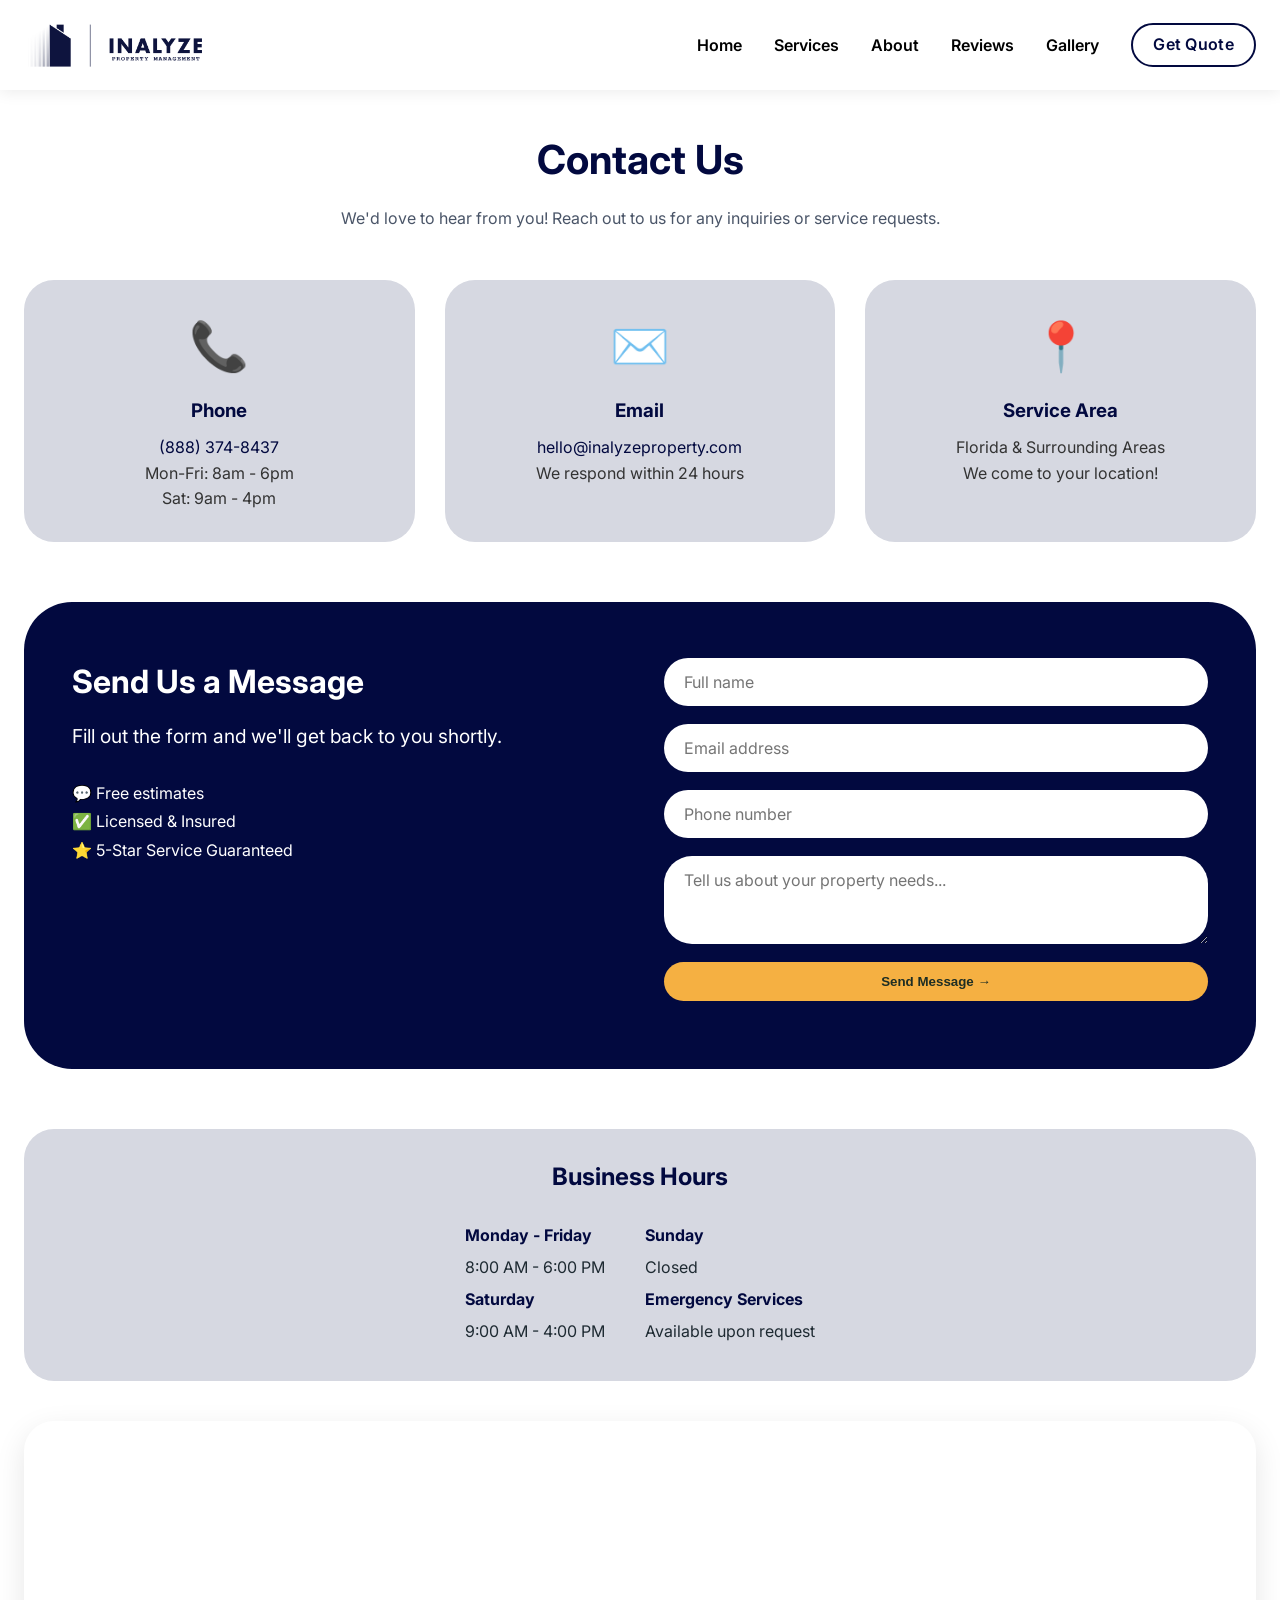
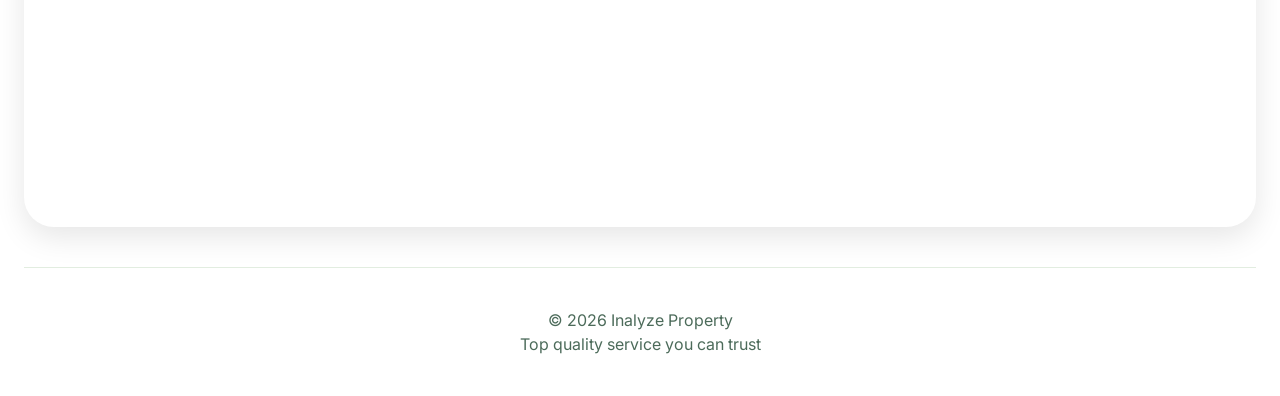
==== contact.html @ 7e7ae9b6 "First commit lets go" ====
<!DOCTYPE html>
<html lang="en">
<head>
  <meta charset="UTF-8">
  <meta name="viewport" content="width=device-width, initial-scale=1.0, viewport-fit=cover">
  <title>Contact Us | Inalyze Property Management</title>
  <link rel="stylesheet" href="style.css">
  <link href="https://fonts.googleapis.com/css2?family=Inter:opsz,wght@14..32,300;14..32,400;14..32,600;14..32,700;14..32,800&display=swap" rel="stylesheet">
</head>
<body>
  <div class="navbar-spacer"></div>

  <!-- Navigation -->
  <nav class="navbar">
    <div class="logo">
      <a href="index.html">
        <img src="./images/Logo FULL.PNG" alt="Inalyze Property Logo">
      </a>
    </div>
    <ul class="nav-links">
      <li><a href="index.html" class="nav-option">Home</a></li>
      <li><a href="#services" class="nav-option">Services</a></li>
      <li><a href="#about" class="nav-option">About</a></li>
      <li><a href="#reviews" class="nav-option">Reviews</a></li>
      <li><a href="gallery.html" class="nav-option">Gallery</a></li>
      <li><a href="contact.html" class="contact-btn">Get Quote</a></li>
    </ul>
  </nav>

  <div class="container">
    <!-- Contact Page Header -->
    <div class="contact-page-header">
      <h1>Contact Us</h1>
      <p>We'd love to hear from you! Reach out to us for any inquiries or service requests.</p>
    </div>

    <!-- Contact Info Grid -->
    <div class="contact-info-grid">
      <div class="contact-info-card">
        <div class="contact-icon">📞</div>
        <h3>Phone</h3>
        <p><a href="tel:+18883748437">(888) 374-8437</a></p>
        <p>Mon-Fri: 8am - 6pm</p>
        <p>Sat: 9am - 4pm</p>
      </div>
      
      <div class="contact-info-card">
        <div class="contact-icon">✉️</div>
        <h3>Email</h3>
        <p><a href="mailto:hello@inalyzeproperty.com">hello@inalyzeproperty.com</a></p>
        <p>We respond within 24 hours</p>
      </div>
      
      <div class="contact-info-card">
        <div class="contact-icon">📍</div>
        <h3>Service Area</h3>
        <p>Florida & Surrounding Areas</p>
        <p>We come to your location!</p>
      </div>
    </div>

    <!-- Contact Form Section (reuses existing contact-section styles) -->
    <div class="contact-section">
      <div class="contact-flex">
        <div class="contact-info">
          <h3>Send Us a Message</h3>
          <p class="contact-tagline">Fill out the form and we'll get back to you shortly.</p>
          <p class="contact-details">💬 Free estimates<br>✅ Licensed & Insured<br>⭐ 5-Star Service Guaranteed</p>
        </div>
        <form class="contact-form" id="contactForm">
          <input type="text" placeholder="Full name" required id="formName">
          <input type="email" placeholder="Email address" required id="formEmail">
          <input type="tel" placeholder="Phone number">
          <textarea rows="3" placeholder="Tell us about your property needs..."></textarea>
          <button type="submit" id="submitContactBtn">Send Message →</button>
          <p id="formFeedback"></p>
        </form>
      </div>
    </div>

    <!-- Business Hours -->
    <div class="business-hours">
      <h3>Business Hours</h3>
      <div class="hours-grid">
        <div class="hours-column">
          <p><strong>Monday - Friday</strong></p>
          <p>8:00 AM - 6:00 PM</p>
          <p><strong>Saturday</strong></p>
          <p>9:00 AM - 4:00 PM</p>
        </div>
        <div class="hours-column">
          <p><strong>Sunday</strong></p>
          <p>Closed</p>
          <p><strong>Emergency Services</strong></p>
          <p>Available upon request</p>
        </div>
      </div>
    </div>

    <!-- Map -->
    <div class="map-container">
      <iframe 
        src="https://www.google.com/maps/embed?pb=!1m18!1m12!1m3!1d3502.786181520528!2d-81.51599868441799!3d27.82916228230312!2m3!1f0!2f0!3f0!3m2!1i1024!2i768!4f13.1!3m3!1m2!1s0x88dcf2e0b6b2c0c3%3A0x8a5e9e8c5b5f5b5f!2sFlorida!5e0!3m2!1sen!2sus!4v1700000000000!5m2!1sen!2sus" 
        allowfullscreen="" 
        loading="lazy" 
        referrerpolicy="no-referrer-when-downgrade">
      </iframe>
    </div>

    <!-- Footer -->
    <footer>
      <p>© 2026 Inalyze Property</p>
      <p>Top quality service you can trust</p>
    </footer>
  </div>

  <script src="script.js"></script>
</body>
</html>
---- style.css ----
* {
  margin: 0;
  padding: 0;
  box-sizing: border-box;
}

body {
  font-family: 'Inter', sans-serif;
  background-color: #ffffff;
  color: #1e2a32;
  line-height: 1.5;
  scroll-behavior: smooth;
}

html {
  scroll-behavior: smooth;
  scroll-padding-top: 100px;
}

/* ========== NAVBAR SPACER ========== */
.navbar-spacer {
  height: 90px;
  display: block;
}

/* ========== NAVBAR ========== */
.navbar {
  display: flex;
  justify-content: space-between;
  align-items: center;
  flex-wrap: wrap;
  padding: 20px 0;
  gap: 16px;
  position: fixed;
  top: 0;
  left: 0;
  right: 0;
  background: #ffffff;
  z-index: 1000;
  box-shadow: 0 2px 15px rgba(0, 0, 0, 0.08);
  transition: all 0.3s ease;
  max-width: 100%;
  padding-left: 24px;
  padding-right: 24px;
}

/* Shrink navbar on scroll */
.navbar.scrolled {
  padding: 12px 24px;
  box-shadow: 0 4px 20px rgba(0, 0, 0, 0.12);
}

.container {
  max-width: 1280px;
  margin: 0 auto;
  padding: 0 24px;
  position: relative;
  z-index: 100;
}

.logo img {
  height: 50px;
  width: auto;
  display: block;
  transition: height 0.3s ease;
}

.navbar.scrolled .logo img {
  height: 40px;
}

.logo h1 {
  display: none;
}

/* Reset list styles */
ul, li {
  margin: 0;
  padding: 0;
  list-style: none;
}

.nav-links {
  display: flex;
  flex-direction: row;
  gap: 32px;
  align-items: center;
}

.nav-links li {
  display: inline-block;
}

.nav-links a {
  text-decoration: none;
  font-weight: 600;
  transition: 0.2s;
  display: inline-block;
  white-space: nowrap;
  position: relative;
}

.nav-option {
  color: #000000;
}

/* Active navigation link styling */
.nav-links a.active {
  color: #02093f;
  font-weight: 700;
}

.nav-links a.active::after {
  content: '';
  position: absolute;
  bottom: -5px;
  left: 0;
  width: 100%;
  height: 3px;
  background: #02093f;
  border-radius: 3px;
}

/* Special styling for active contact button */
.contact-btn.active {
  background: #02093f;
  color: #ffffff !important;
  box-shadow: 0 4px 12px rgba(2, 9, 63, 0.2);
}

.contact-btn {
  color: #02093f;       
  background: transparent;
  padding: 10px 20px;
  border-radius: 50px;
  border: 2px solid #02093f;
  cursor: pointer;
  transition: all 0.3s ease;
  display: inline-block;
  text-decoration: none;
  font-weight: 600;
  margin: 0;
  line-height: 1.2;
  letter-spacing: 0.3px;
}

.contact-btn:hover {
  background: #02093f;
  color: #ffffff;
  transform: none;
  box-shadow: 0 4px 12px rgba(2, 9, 63, 0.15);
}

/* ========== HERO ========== */
.hero {
  background: linear-gradient(110deg, #d6d8e1 50%, #02093f 100%);
  border-radius: 48px;
  margin: 20px 0 40px 0;
  padding: 60px 40px;
}

.hero-badge {
  background: #02093f;
  display: inline-block;
  padding: 6px 16px;
  border-radius: 40px;
  font-size: 0.85rem;
  font-weight: 600;
  color: #d6d8e1;
  margin-bottom: 20px;
}

.hero h2 {
  font-size: 3.2rem;
  font-weight: 800;
  line-height: 1.2;
  color: #02093f;
  max-width: 700px;
}

.hero p {
  font-size: 1.2rem;
  color: #02093f;
  margin: 24px 0;
  max-width: 550px;
}

.hero-buttons {
  display: flex;
  gap: 16px;
  flex-wrap: wrap;
}

.btn-primary {
  background: #ffffff;
  color: #02093f;
  padding: 12px 32px;
  border-radius: 40px;
  font-weight: 700;
  border: none;
  cursor: pointer;
  transition: 0.2s;
  font-size: 1rem;
  border: 2px solid #02093f;
}

.btn-primary:hover {
  background: #02093f;
  color: #ffffff;
  transform: scale(1.02);
}

.btn-outline {
  background: transparent;
  border: 2px solid #02093f;
  color: #02093f;
  padding: 10px 30px;
  border-radius: 40px;
  font-weight: 700;
  cursor: pointer;
  transition: 0.2s;
}

.btn-outline:hover {
  background: #ffffff;
}

/* ========== BADGES ========== */
.badges-row {
  display: flex;
  flex-wrap: wrap;
  justify-content: space-between;
  gap: 24px;
  background: white;
  border-radius: 60px;
  padding: 24px 32px;
  margin: 40px 0;
  box-shadow: 0 8px 20px rgba(0, 0, 0, 0.03);
  border: 1px solid #e2ede0;
}

.badge-item {
  display: flex;
  align-items: center;
  gap: 12px;
  font-weight: 600;
  transition: 0.2s;
}

.badge-icon {
  font-size: 1.8rem;
}

/* ========== SECTION HEADERS ========== */
.section-header {
  text-align: center;
  margin: 60px 0 20px;
}

.section-title {
  font-size: 2.2rem;
  font-weight: 800;
  margin-bottom: 16px;
  color: #02093f;
}

.section-sub {
  font-size: 1.1rem;
  color: #02093f;
  max-width: 700px;
  margin: 0 auto;
}

/* ========== SERVICES GRID ========== */
.services-grid {
  display: grid;
  grid-template-columns: repeat(auto-fit, minmax(300px, 1fr));
  gap: 32px;
  margin: 48px 0;
}

.service-card {
  background: #fefefe;
  border-radius: 28px;
  padding: 32px 24px;
  transition: all 0.2s ease;
  border: 1px solid #e0ede2;
  box-shadow: 0 5px 12px rgba(0, 0, 0, 0.02);
}

.service-card:hover {
  transform: translateY(-6px);
  border-color: #bcddbe;
  box-shadow: 0 20px 30px -12px rgba(0, 0, 0, 0.08);
}

.service-icon {
  font-size: 2.6rem;
  margin-bottom: 20px;
}

.service-card h3 {
  font-size: 1.6rem;
  margin-bottom: 12px;
}

.service-card p {
  color: #3a5446;
}

/* ========== ABOUT + BEFORE AFTER ========== */
.about-wrap {
  display: flex;
  flex-wrap: wrap;
  gap: 48px;
  margin: 70px 0;
  align-items: center;
}

.about-text {
  flex: 1;
}

.about-para {
  color: #02093f;
}

.about-text h3 {
  font-size: 1.9rem;
  font-weight: 700;
  margin-bottom: 20px;
}

.about-highlight {
  font-size: 1.1rem;
  font-weight: 600;
  margin-bottom: 16px;
  color: #02093f;
}

.ba-grid {
  flex: 1;
  display: flex;
  gap: 20px;
  background: #f3f7ef;
  border-radius: 32px;
  padding: 28px;
}

.ba-card {
  background: white;
  border-radius: 24px;
  padding: 16px;
  text-align: center;
  flex: 1;
}

.ba-card img {
  width: 100%;
  height: 200px;
  object-fit: cover;
  border-radius: 16px;
  margin-bottom: 12px;
}

/* ========== DETAIL SECTION ========== */
.detail-section {
  background: #d6d8e1;
  box-shadow: 0 10px 30px rgba(0, 0, 0, 0.1);
  border-radius: 50px;
  padding: 48px 32px;
  margin: 50px 0;
}

.detail-flex {
  display: flex;
  flex-wrap: wrap;
  gap: 32px;
  margin-top: 24px;
}

.detail-block {
  flex: 1;
  line-height: 1.5;
}

/* ========== TESTIMONIALS ========== */
.testimonials-header {
  margin: 60px 0 20px;
  text-align: center;
}

.testimonial-slider {
  display: flex;
  flex-wrap: wrap;
  gap: 32px;
  margin: 40px 0;
}

.testimonial {
  background: #d6d8e1;
  box-shadow: 0 2px 10px rgba(0, 0, 0, 0.08);
  border-radius: 50px;
  padding: 28px;
  flex: 1;
  min-width: 260px;
}

.testimonial p {
  font-style: italic;
  font-size: 1rem;
}

.stars {
  color: #f5b042;
  margin: 12px 0;
}

/* ========== DOUBLE CARD ========== */
.double-card {
  display: flex;
  flex-wrap: wrap;
  gap: 40px;
  margin: 70px 0;
}

.card-sp {
  flex: 1;
  background: #d6d8e1;
  border-radius: 32px;
  padding: 32px;
}

.card-sp h3 {
  margin-bottom: 16px;
  font-size: 1.6rem;
  color: #02093f;
}

.card-sp ul {
  margin-top: 16px;
  list-style: none;
}

.card-sp li {
  margin-top: 8px;
}

.mt-16 {
  margin-top: 16px;
}

/* ========== CONTACT SECTION (HOMEPAGE) ========== */
.contact-section {
  background: #02093f;
  color: white;
  border-radius: 48px;
  padding: 56px 48px;
  margin: 60px 0;
}

.contact-flex {
  display: flex;
  flex-wrap: wrap;
  gap: 48px;
  justify-content: space-between;
}

.contact-info {
  flex: 1;
}

.contact-info h3 {
  font-size: 2rem;
  margin-bottom: 16px;
}

.contact-tagline {
  font-size: 1.2rem;
  margin-top: 8px;
}

.contact-details {
  margin-top: 28px;
  line-height: 1.8;
}

.contact-form {
  flex: 1;
  display: flex;
  flex-direction: column;
  gap: 18px;
}

.contact-form input,
.contact-form textarea {
  padding: 14px 20px;
  border-radius: 60px;
  border: none;
  font-family: inherit;
  font-size: 1rem;
  background: white;
}

.contact-form textarea {
  border-radius: 28px;
  resize: vertical;
}

.contact-form button {
  background: #f5b042;
  color: #1e2e24;
  border: none;
  font-weight: bold;
  padding: 12px;
  border-radius: 60px;
  cursor: pointer;
  transition: 0.2s;
}

.contact-form button:hover {
  background: #e09e2c;
}

#formFeedback {
  font-size: 0.85rem;
  color: #d4e6cf;
  margin-top: -6px;
}

/* ========== CONTACT PAGE STYLES ========== */
.contact-page-header {
  text-align: center;
  margin: 40px 0 30px;
}

.contact-page-header h1 {
  font-size: 2.5rem;
  color: #02093f;
  margin-bottom: 16px;
}

.contact-page-header p {
  color: #4a5568;
  max-width: 600px;
  margin: 0 auto;
}

.contact-info-grid {
  display: grid;
  grid-template-columns: repeat(auto-fit, minmax(250px, 1fr));
  gap: 30px;
  margin: 50px 0;
}

.contact-info-card {
  text-align: center;
  padding: 30px 20px;
  background: #d6d8e1;
  border-radius: 30px;
  transition: transform 0.3s ease;
}

.contact-info-card:hover {
  transform: translateY(-5px);
}

.contact-icon {
  font-size: 3rem;
  margin-bottom: 15px;
}

.contact-info-card h3 {
  color: #02093f;
  margin-bottom: 10px;
}

.contact-info-card p {
  color: #333;
  line-height: 1.6;
}

.contact-info-card a {
  color: #02093f;
  text-decoration: none;
}

.contact-info-card a:hover {
  text-decoration: underline;
}

.map-container {
  margin: 40px 0;
  border-radius: 30px;
  overflow: hidden;
  box-shadow: 0 10px 30px rgba(0, 0, 0, 0.1);
}

.map-container iframe {
  width: 100%;
  height: 400px;
  border: 0;
}

.business-hours {
  background: #d6d8e1;
  border-radius: 30px;
  padding: 30px;
  margin: 40px 0;
  text-align: center;
}

.business-hours h3 {
  color: #02093f;
  margin-bottom: 20px;
  font-size: 1.5rem;
}

.hours-grid {
  display: flex;
  justify-content: center;
  gap: 40px;
  flex-wrap: wrap;
}

.hours-column {
  text-align: left;
}

.hours-column p {
  margin: 8px 0;
}

.hours-column strong {
  color: #02093f;
}

/* ========== FOOTER ========== */
footer {
  text-align: center;
  padding: 40px 20px;
  border-top: 1px solid #e2ede0;
  color: #4c6b5a;
  margin-top: 40px;
}

/* ========== RESPONSIVE MEDIA QUERIES ========== */

/* Large Tablets and Small Laptops (1024px and below) */
@media (max-width: 1024px) {
  .container {
    padding: 0 20px;
  }
  
  .hero h2 {
    font-size: 2.8rem;
  }
  
  .section-title {
    font-size: 2rem;
  }
  
  .services-grid {
    gap: 24px;
  }
}

/* Tablets (768px to 1023px) */
@media (max-width: 768px) {
  .navbar {
    flex-direction: column;
    align-items: center;
    text-align: center;
    padding: 15px 20px;
  }
  
  .navbar.scrolled {
    padding: 10px 20px;
  }
  
  .navbar-spacer {
    height: 120px;
  }
  
  .nav-links {
    flex-wrap: wrap;
    justify-content: center;
    gap: 20px;
  }
  
  .nav-links a {
    white-space: normal;
  }
  
  .hero {
    padding: 40px 30px;
    text-align: center;
  }
  
  .hero h2 {
    font-size: 2.2rem;
    max-width: 100%;
  }
  
  .hero p {
    max-width: 100%;
    margin: 20px auto;
  }
  
  .hero-buttons {
    justify-content: center;
  }
  
  .badges-row {
    flex-direction: column;
    align-items: center;
    text-align: center;
    gap: 16px;
    padding: 20px;
  }
  
  .section-title {
    font-size: 1.8rem;
    text-align: center;
  }
  
  .section-sub {
    font-size: 1rem;
    padding: 0 16px;
  }
  
  .services-grid {
    grid-template-columns: repeat(auto-fit, minmax(280px, 1fr));
    gap: 20px;
  }
  
  .service-card {
    padding: 24px 20px;
  }
  
  .service-card h3 {
    font-size: 1.4rem;
  }
  
  .about-wrap {
    flex-direction: column;
    gap: 32px;
    margin: 50px 0;
  }
  
  .about-text {
    text-align: center;
  }
  
  .about-text h3 {
    font-size: 1.6rem;
  }
  
  .ba-grid {
    flex-direction: column;
    padding: 20px;
  }
  
  .detail-section {
    padding: 32px 24px;
    border-radius: 40px;
  }
  
  .detail-flex {
    flex-direction: column;
    gap: 24px;
  }
  
  .testimonial-slider {
    gap: 24px;
  }
  
  .testimonial {
    padding: 24px;
    border-radius: 40px;
  }
  
  .double-card {
    flex-direction: column;
    gap: 24px;
    margin: 50px 0;
  }
  
  .card-sp {
    padding: 24px;
  }
  
  .card-sp h3 {
    font-size: 1.4rem;
  }
  
  .contact-section {
    padding: 40px 30px;
    border-radius: 40px;
  }
  
  .contact-flex {
    flex-direction: column;
    gap: 32px;
  }
  
  .contact-info {
    text-align: center;
  }
  
  .contact-info h3 {
    font-size: 1.8rem;
  }
  
  /* Contact page specific */
  .contact-page-header h1 {
    font-size: 2rem;
  }
  
  .hours-grid {
    flex-direction: column;
    align-items: center;
  }
  
  .map-container iframe {
    height: 300px;
  }
  
  footer {
    padding: 30px 16px;
    font-size: 0.9rem;
  }
}

/* Mobile Landscape (600px to 767px) */
@media (max-width: 600px) {
  .container {
    padding: 0 16px;
  }
  
  .navbar {
    padding: 12px 16px;
  }
  
  .navbar-spacer {
    height: 140px;
  }
  
  .nav-links {
    gap: 15px;
  }
  
  .nav-links a {
    font-size: 0.9rem;
  }
  
  .contact-btn {
    padding: 6px 14px;
    font-size: 0.85rem;
  }
  
  .hero {
    padding: 30px 20px;
    border-radius: 32px;
  }
  
  .hero h2 {
    font-size: 1.8rem;
  }
  
  .hero p {
    font-size: 1rem;
  }
  
  .hero-badge {
    font-size: 0.75rem;
  }
  
  .btn-primary,
  .btn-outline {
    padding: 10px 20px;
    font-size: 0.9rem;
  }
  
  .badge-item {
    font-size: 0.9rem;
  }
  
  .badge-icon {
    font-size: 1.4rem;
  }
  
  .section-title {
    font-size: 1.5rem;
  }
  
  .services-grid {
    grid-template-columns: 1fr;
    gap: 16px;
  }
  
  .service-card {
    padding: 20px 16px;
  }
  
  .service-icon {
    font-size: 2rem;
  }
  
  .service-card h3 {
    font-size: 1.3rem;
  }
  
  .about-text h3 {
    font-size: 1.4rem;
  }
  
  .ba-grid {
    gap: 16px;
  }
  
  .ba-card {
    padding: 12px;
  }
  
  .ba-card img {
    height: 150px;
  }
  
  .detail-section {
    padding: 24px 20px;
    border-radius: 32px;
  }
  
  .testimonial {
    padding: 20px;
    border-radius: 32px;
  }
  
  .testimonial p {
    font-size: 0.9rem;
  }
  
  .contact-section {
    padding: 30px 20px;
    border-radius: 32px;
  }
  
  .contact-info h3 {
    font-size: 1.5rem;
  }
  
  .contact-tagline {
    font-size: 1rem;
  }
  
  .contact-details {
    font-size: 0.9rem;
  }
  
  .contact-form input,
  .contact-form textarea {
    padding: 12px 16px;
    font-size: 0.9rem;
  }
}

/* Small Mobile Devices (below 480px) */
@media (max-width: 480px) {
  .logo img {
    height: 40px;
  }
  
  .navbar.scrolled .logo img {
    height: 35px;
  }
  
  .navbar-spacer {
    height: 150px;
  }
  
  .nav-links {
    gap: 12px;
  }
  
  .nav-links a {
    font-size: 0.8rem;
  }
  
  .contact-btn {
    padding: 5px 12px;
    font-size: 0.8rem;
    border-width: 1.5px;
  }
  
  .hero {
    padding: 25px 16px;
    margin: 15px 0 30px;
    border-radius: 28px;
  }
  
  .hero h2 {
    font-size: 1.5rem;
  }
  
  .hero p {
    font-size: 0.9rem;
    margin: 16px 0;
  }
  
  .hero-buttons {
    gap: 12px;
  }
  
  .btn-primary,
  .btn-outline {
    padding: 8px 16px;
    font-size: 0.85rem;
  }
  
  .badges-row {
    padding: 16px;
    border-radius: 40px;
  }
  
  .badge-item {
    gap: 8px;
    font-size: 0.85rem;
  }
  
  .section-title {
    font-size: 1.3rem;
    margin-bottom: 12px;
  }
  
  .section-sub {
    font-size: 0.9rem;
  }
  
  .service-card h3 {
    font-size: 1.2rem;
  }
  
  .service-card p {
    font-size: 0.9rem;
  }
  
  .about-wrap {
    margin: 40px 0;
  }
  
  .about-text h3 {
    font-size: 1.3rem;
  }
  
  .about-highlight {
    font-size: 0.95rem;
  }
  
  .about-para {
    font-size: 0.9rem;
  }
  
  .detail-section {
    padding: 20px 16px;
    margin: 40px 0;
  }
  
  .detail-block {
    font-size: 0.9rem;
  }
  
  .testimonials-header {
    margin: 40px 0 15px;
  }
  
  .testimonial {
    padding: 16px;
  }
  
  .stars {
    font-size: 0.85rem;
  }
  
  .card-sp {
    padding: 20px;
  }
  
  .card-sp h3 {
    font-size: 1.2rem;
  }
  
  .card-sp p,
  .card-sp li {
    font-size: 0.9rem;
  }
  
  .contact-section {
    padding: 25px 16px;
    margin: 40px 0;
  }
  
  .contact-info h3 {
    font-size: 1.3rem;
  }
  
  /* Contact page specific small mobile */
  .contact-page-header h1 {
    font-size: 1.5rem;
  }
  
  .contact-info-grid {
    gap: 20px;
    margin: 30px 0;
  }
  
  .contact-info-card {
    padding: 20px 15px;
  }
  
  .contact-icon {
    font-size: 2.5rem;
  }
  
  .business-hours {
    padding: 20px;
  }
  
  .business-hours h3 {
    font-size: 1.2rem;
  }
  
  .hours-column p {
    font-size: 0.9rem;
  }
  
  footer {
    padding: 20px 12px;
    font-size: 0.8rem;
  }
}

/* Large Desktop (above 1280px) */
@media (min-width: 1281px) {
  .container {
    max-width: 1400px;
  }
  
  .hero h2 {
    font-size: 3.5rem;
  }
  
  .section-title {
    font-size: 2.5rem;
  }
}

/* Print Styles */
@media print {
  .contact-btn,
  .hero-buttons,
  .contact-form,
  .contact-section,
  .navbar {
    display: none;
  }
  
  body {
    color: black;
    background: white;
  }
  
  .container {
    max-width: 100%;
    padding: 0;
  }
  
  .navbar-spacer {
    display: none;
  }
}
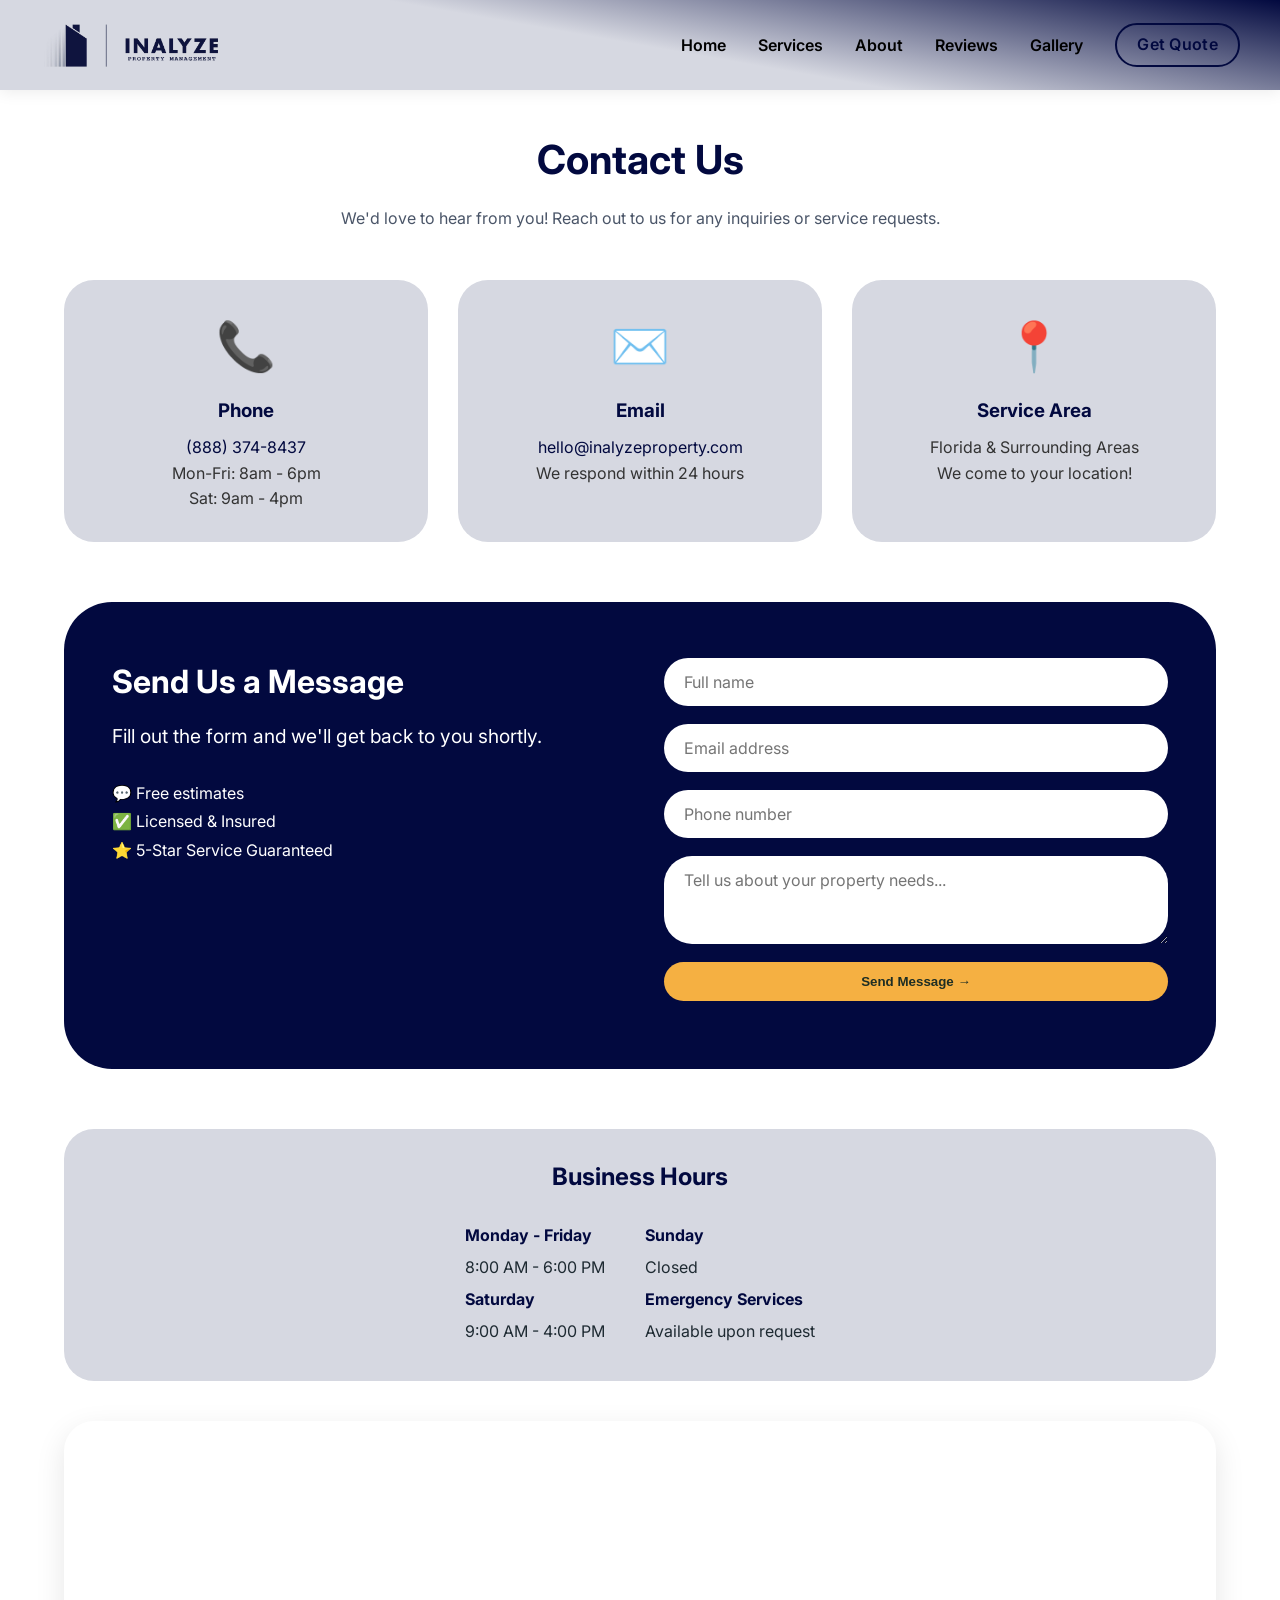
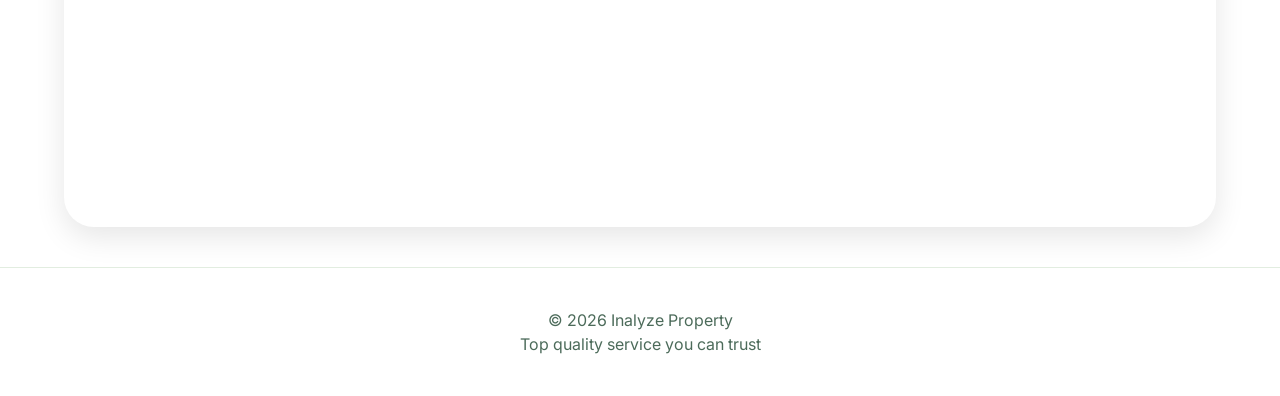
==== commit 04c1d6aa: "hello1" ====
--- a/contact.html
+++ b/contact.html
@@ -14,7 +14,7 @@
   <nav class="navbar">
     <div class="logo">
       <a href="index.html">
-        <img src="./images/Logo FULL.PNG" alt="Inalyze Property Logo">
+        <img src="./images/IPM transparent logo 1.png" alt="Inalyze Property Logo">
       </a>
     </div>
     <ul class="nav-links">
--- a/style.css
+++ b/style.css
@@ -23,37 +23,34 @@
   display: block;
 }
 
-/* ========== NAVBAR ========== */
+/* ========== NAVBAR - FULL WIDTH ========== */
 .navbar {
   display: flex;
   justify-content: space-between;
   align-items: center;
   flex-wrap: wrap;
-  padding: 20px 0;
+  padding: 20px 40px;
   gap: 16px;
   position: fixed;
   top: 0;
   left: 0;
   right: 0;
-  background: #ffffff;
+  background: linear-gradient(10deg, #d6d8e1 50%, #02093f 100%, #d6d8e1 50%);
   z-index: 1000;
   box-shadow: 0 2px 15px rgba(0, 0, 0, 0.08);
   transition: all 0.3s ease;
-  max-width: 100%;
-  padding-left: 24px;
-  padding-right: 24px;
+  width: 100%;
 }
 
 /* Shrink navbar on scroll */
 .navbar.scrolled {
-  padding: 12px 24px;
+  padding: 12px 40px;
   box-shadow: 0 4px 20px rgba(0, 0, 0, 0.12);
 }
 
+/* ========== CONTAINER - REMOVED MAX-WIDTH FOR FULL WIDTH ========== */
 .container {
-  max-width: 1280px;
-  margin: 0 auto;
-  padding: 0 24px;
+  width: 100%;
   position: relative;
   z-index: 100;
 }
@@ -151,23 +148,54 @@
   box-shadow: 0 4px 12px rgba(2, 9, 63, 0.15);
 }
 
-/* ========== HERO ========== */
+/* ========== HERO - FULL WIDTH ========== */
 .hero {
-  background: linear-gradient(110deg, #d6d8e1 50%, #02093f 100%);
-  border-radius: 48px;
-  margin: 20px 0 40px 0;
-  padding: 60px 40px;
-}
-
-.hero-badge {
-  background: #02093f;
-  display: inline-block;
-  padding: 6px 16px;
-  border-radius: 40px;
-  font-size: 0.85rem;
-  font-weight: 600;
-  color: #d6d8e1;
-  margin-bottom: 20px;
+  position: relative;
+  margin: 0;
+  padding: 80px 60px;
+  width: 100%;
+  min-height: 100vh;
+  overflow: hidden;
+  display: flex;
+  flex-direction: column;
+  justify-content: center;
+  align-items: flex-start;
+}
+
+/* Background Image */
+.hero::before {
+  content: '';
+  position: absolute;
+  top: 0;
+  left: 0;
+  width: 100%;
+  height: 100%;
+  background-image: url('./images/propertypic1.jpg');
+  background-size: cover;
+  background-position: center;
+  background-repeat: no-repeat;
+  z-index: -2;
+}
+
+/* White Tint (Overlay) */
+.hero::after {
+  content: '';
+  position: absolute;
+  top: 0;
+  left: 0;
+  width: 100%;
+  height: 100%;
+  background: #ffffff65; /* White tint with opacity */
+  z-index: -1;
+}
+
+/* Ensure content stays above the background */
+.hero-badge,
+.hero h2,
+.hero p,
+.hero-buttons {
+  position: relative;
+  z-index: 1;
 }
 
 .hero h2 {
@@ -225,7 +253,7 @@
   background: #ffffff;
 }
 
-/* ========== BADGES ========== */
+/* ========== BADGES - FULL WIDTH ========== */
 .badges-row {
   display: flex;
   flex-wrap: wrap;
@@ -233,10 +261,11 @@
   gap: 24px;
   background: white;
   border-radius: 60px;
-  padding: 24px 32px;
-  margin: 40px 0;
+  padding: 24px 40px;
+  margin: 40px auto;
   box-shadow: 0 8px 20px rgba(0, 0, 0, 0.03);
   border: 1px solid #e2ede0;
+  width: 80%;
 }
 
 .badge-item {
@@ -271,12 +300,13 @@
   margin: 0 auto;
 }
 
-/* ========== SERVICES GRID ========== */
+/* ========== SERVICES GRID - FULL WIDTH ========== */
 .services-grid {
   display: grid;
-  grid-template-columns: repeat(auto-fit, minmax(300px, 1fr));
+  grid-template-columns: repeat(4, 1fr); /* 4 equal columns */
   gap: 32px;
-  margin: 48px 0;
+  margin: 48px auto;
+  width: 80%;
 }
 
 .service-card {
@@ -308,13 +338,14 @@
   color: #3a5446;
 }
 
-/* ========== ABOUT + BEFORE AFTER ========== */
+/* ========== ABOUT + BEFORE AFTER - FULL WIDTH ========== */
 .about-wrap {
   display: flex;
   flex-wrap: wrap;
   gap: 48px;
-  margin: 70px 0;
+  margin: 70px auto;
   align-items: center;
+  width: 90%;
 }
 
 .about-text {
@@ -342,7 +373,7 @@
   flex: 1;
   display: flex;
   gap: 20px;
-  background: #f3f7ef;
+  background: #02093f;
   border-radius: 32px;
   padding: 28px;
 }
@@ -363,13 +394,14 @@
   margin-bottom: 12px;
 }
 
-/* ========== DETAIL SECTION ========== */
+/* ========== DETAIL SECTION - FULL WIDTH ========== */
 .detail-section {
   background: #d6d8e1;
   box-shadow: 0 10px 30px rgba(0, 0, 0, 0.1);
   border-radius: 50px;
-  padding: 48px 32px;
+  padding: 48px 40px;
   margin: 50px 0;
+  width: 100%;
 }
 
 .detail-flex {
@@ -394,7 +426,8 @@
   display: flex;
   flex-wrap: wrap;
   gap: 32px;
-  margin: 40px 0;
+  margin: 40px auto;
+  width: 90%;
 }
 
 .testimonial {
@@ -416,12 +449,13 @@
   margin: 12px 0;
 }
 
-/* ========== DOUBLE CARD ========== */
+/* ========== DOUBLE CARD - FULL WIDTH ========== */
 .double-card {
   display: flex;
   flex-wrap: wrap;
   gap: 40px;
-  margin: 70px 0;
+  margin: 70px auto;
+  width: 90%;
 }
 
 .card-sp {
@@ -450,13 +484,14 @@
   margin-top: 16px;
 }
 
-/* ========== CONTACT SECTION (HOMEPAGE) ========== */
+/* ========== CONTACT SECTION (HOMEPAGE) - FULL WIDTH ========== */
 .contact-section {
   background: #02093f;
   color: white;
   border-radius: 48px;
   padding: 56px 48px;
-  margin: 60px 0;
+  margin: 60px auto;
+  width: 90%;
 }
 
 .contact-flex {
@@ -548,9 +583,10 @@
 
 .contact-info-grid {
   display: grid;
-  grid-template-columns: repeat(auto-fit, minmax(250px, 1fr));
+  grid-template-columns: repeat(auto-fit, minmax(300px, 1fr));
   gap: 30px;
-  margin: 50px 0;
+  margin: 50px auto;
+  width: 90%;
 }
 
 .contact-info-card {
@@ -590,10 +626,11 @@
 }
 
 .map-container {
-  margin: 40px 0;
+  margin: 40px auto;
   border-radius: 30px;
   overflow: hidden;
   box-shadow: 0 10px 30px rgba(0, 0, 0, 0.1);
+  width: 90%;
 }
 
 .map-container iframe {
@@ -606,8 +643,9 @@
   background: #d6d8e1;
   border-radius: 30px;
   padding: 30px;
-  margin: 40px 0;
+  margin: 40px auto;
   text-align: center;
+  width: 90%;
 }
 
 .business-hours h3 {
@@ -633,6 +671,270 @@
 
 .hours-column strong {
   color: #02093f;
+}
+
+/* ========== GALLERY PAGE STYLES - FULL WIDTH ========== */
+.gallery-header {
+  text-align: center;
+  margin: 40px 0 20px;
+}
+
+#sortContainer {
+  width: 90%;
+  margin: 0 auto 20px auto; /* Added bottom margin control */
+}
+
+.gallery-header h1 {
+  font-size: 2.5rem;
+  color: #02093f;
+  margin-bottom: 16px;
+}
+
+.gallery-header p {
+  color: #4a5568;
+  max-width: 600px;
+  margin: 0 auto;
+}
+
+.gallery-grid {
+  display: grid;
+  grid-template-columns: repeat(auto-fill, minmax(350px, 1fr));
+  gap: 30px;
+  margin: 40px auto;
+  width: 90%;
+}
+
+.gallery-item {
+  background: white;
+  border-radius: 20px;
+  overflow: hidden;
+  box-shadow: 0 5px 20px rgba(0, 0, 0, 0.08);
+  transition: transform 0.3s ease, box-shadow 0.3s ease;
+  cursor: pointer;
+}
+
+.gallery-item:hover {
+  transform: translateY(-5px);
+  box-shadow: 0 15px 35px rgba(0, 0, 0, 0.15);
+}
+
+.gallery-item img {
+  width: 100%;
+  height: 280px;
+  object-fit: cover;
+  display: block;
+}
+
+.gallery-info {
+  padding: 16px;
+}
+
+.gallery-info h3 {
+  font-size: 1.1rem;
+  color: #02093f;
+  margin-bottom: 8px;
+}
+
+.gallery-info p {
+  color: #666;
+  font-size: 0.9rem;
+}
+
+/* Lightbox modal */
+.lightbox {
+  display: none;
+  position: fixed;
+  top: 0;
+  left: 0;
+  width: 100%;
+  height: 100%;
+  background: rgba(0, 0, 0, 0.95);
+  z-index: 1000;
+  cursor: pointer;
+  align-items: center;
+  justify-content: center;
+}
+
+.lightbox.active {
+  display: flex;
+}
+
+.lightbox img {
+  max-width: 90%;
+  max-height: 90%;
+  object-fit: contain;
+  border-radius: 8px;
+}
+
+.close-lightbox {
+  position: absolute;
+  top: 20px;
+  right: 40px;
+  color: white;
+  font-size: 40px;
+  cursor: pointer;
+  transition: 0.2s;
+}
+
+.close-lightbox:hover {
+  color: #ddd;
+}
+
+/* Admin add button */
+.admin-controls {
+  text-align: right;
+  margin: 20px 0;
+}
+
+.add-photo-btn {
+  background: #02093f;
+  color: white;
+  padding: 10px 24px;
+  border-radius: 40px;
+  border: none;
+  cursor: pointer;
+  font-weight: 600;
+  transition: 0.2s;
+}
+
+.add-photo-btn:hover {
+  background: #1a2a6e;
+  transform: scale(1.02);
+}
+
+/* Upload form */
+.upload-form {
+  display: none;
+  background: white;
+  padding: 30px;
+  border-radius: 20px;
+  margin: 20px 0;
+  box-shadow: 0 5px 20px rgba(0, 0, 0, 0.1);
+}
+
+.upload-form.active {
+  display: block;
+}
+
+.upload-form h3 {
+  color: #02093f;
+  margin-bottom: 15px;
+}
+
+.upload-form input,
+.upload-form textarea {
+  width: 100%;
+  padding: 12px;
+  margin: 10px 0;
+  border: 1px solid #ddd;
+  border-radius: 8px;
+  font-family: inherit;
+}
+
+.upload-form button {
+  background: #02093f;
+  color: white;
+  padding: 12px 24px;
+  border: none;
+  border-radius: 40px;
+  cursor: pointer;
+  margin-top: 10px;
+}
+
+.cancel-upload-btn {
+  background: #ccc !important;
+  color: #333 !important;
+  margin-left: 10px;
+}
+
+.cancel-upload-btn:hover {
+  background: #bbb !important;
+}
+
+/* Delete mode styles */
+.delete-mode .gallery-item {
+  position: relative;
+  cursor: pointer;
+  border: 2px solid #dc2626;
+}
+
+.delete-mode .gallery-item::before {
+  content: '✗';
+  position: absolute;
+  top: 10px;
+  right: 10px;
+  width: 30px;
+  height: 30px;
+  background: #dc2626;
+  color: white;
+  font-size: 20px;
+  font-weight: bold;
+  border-radius: 50%;
+  display: flex;
+  align-items: center;
+  justify-content: center;
+  z-index: 10;
+  pointer-events: none;
+}
+
+.delete-mode .gallery-item:hover {
+  transform: scale(0.98);
+  opacity: 0.8;
+}
+
+.delete-confirm-overlay {
+  position: fixed;
+  top: 0;
+  left: 0;
+  width: 100%;
+  height: 100%;
+  background: rgba(0, 0, 0, 0.8);
+  z-index: 2000;
+  display: none;
+  align-items: center;
+  justify-content: center;
+}
+
+.delete-confirm-overlay.active {
+  display: flex;
+}
+
+.delete-confirm-box {
+  background: white;
+  padding: 30px;
+  border-radius: 20px;
+  text-align: center;
+  max-width: 400px;
+  margin: 20px;
+}
+
+.delete-confirm-box h3 {
+  color: #dc2626;
+  margin-bottom: 15px;
+}
+
+.delete-confirm-box p {
+  color: #333;
+  margin-bottom: 20px;
+}
+
+.delete-confirm-box button {
+  padding: 10px 24px;
+  margin: 0 10px;
+  border: none;
+  border-radius: 40px;
+  cursor: pointer;
+  font-weight: 600;
+}
+
+.confirm-delete-btn {
+  background: #dc2626;
+  color: white;
+}
+
+.cancel-delete-btn {
+  background: #ccc;
+  color: #333;
 }
 
 /* ========== FOOTER ========== */
@@ -641,7 +943,7 @@
   padding: 40px 20px;
   border-top: 1px solid #e2ede0;
   color: #4c6b5a;
-  margin-top: 40px;
+  margin-top: auto;
 }
 
 /* ========== RESPONSIVE MEDIA QUERIES ========== */
@@ -649,7 +951,19 @@
 /* Large Tablets and Small Laptops (1024px and below) */
 @media (max-width: 1024px) {
   .container {
-    padding: 0 20px;
+    padding: 0 30px;
+  }
+  
+  .navbar {
+    padding: 20px 30px;
+  }
+  
+  .navbar.scrolled {
+    padding: 12px 30px;
+  }
+  
+  .hero {
+    padding: 60px 40px;
   }
   
   .hero h2 {
@@ -661,21 +975,30 @@
   }
   
   .services-grid {
-    gap: 24px;
+    grid-template-columns: repeat(2, 1fr);
+    width: 90%;
+  }
+  
+  .badges-row {
+    padding: 24px 30px;
   }
 }
 
 /* Tablets (768px to 1023px) */
 @media (max-width: 768px) {
+  .container {
+    padding: 0 24px;
+  }
+  
   .navbar {
     flex-direction: column;
     align-items: center;
     text-align: center;
-    padding: 15px 20px;
+    padding: 15px 24px;
   }
   
   .navbar.scrolled {
-    padding: 10px 20px;
+    padding: 10px 24px;
   }
   
   .navbar-spacer {
@@ -695,6 +1018,7 @@
   .hero {
     padding: 40px 30px;
     text-align: center;
+    border-radius: 40px;
   }
   
   .hero h2 {
@@ -716,7 +1040,8 @@
     align-items: center;
     text-align: center;
     gap: 16px;
-    padding: 20px;
+    padding: 20px 24px;
+    border-radius: 40px;
   }
   
   .section-title {
@@ -826,8 +1151,22 @@
     height: 300px;
   }
   
+  /* Gallery page specific */
+  .gallery-grid {
+    grid-template-columns: repeat(auto-fill, minmax(280px, 1fr));
+    gap: 20px;
+  }
+  
+  .gallery-item img {
+    height: 220px;
+  }
+  
+  .gallery-header h1 {
+    font-size: 2rem;
+  }
+  
   footer {
-    padding: 30px 16px;
+    padding: 30px 20px;
     font-size: 0.9rem;
   }
 }
@@ -842,6 +1181,10 @@
     padding: 12px 16px;
   }
   
+  .navbar.scrolled {
+    padding: 10px 16px;
+  }
+  
   .navbar-spacer {
     height: 140px;
   }
@@ -896,7 +1239,8 @@
   
   .services-grid {
     grid-template-columns: 1fr;
-    gap: 16px;
+    width: 95%;
+    gap: 24px;
   }
   
   .service-card {
@@ -967,6 +1311,10 @@
 
 /* Small Mobile Devices (below 480px) */
 @media (max-width: 480px) {
+  .container {
+    padding: 0 12px;
+  }
+  
   .logo img {
     height: 40px;
   }
@@ -1134,24 +1482,31 @@
     font-size: 0.9rem;
   }
   
+  /* Gallery page specific small mobile */
+  .gallery-header h1 {
+    font-size: 1.5rem;
+  }
+  
+  .gallery-grid {
+    grid-template-columns: 1fr;
+    gap: 20px;
+  }
+  
+  .gallery-item img {
+    height: 200px;
+  }
+  
+  .admin-controls {
+    text-align: center;
+  }
+  
+  .upload-form {
+    padding: 20px;
+  }
+  
   footer {
     padding: 20px 12px;
     font-size: 0.8rem;
-  }
-}
-
-/* Large Desktop (above 1280px) */
-@media (min-width: 1281px) {
-  .container {
-    max-width: 1400px;
-  }
-  
-  .hero h2 {
-    font-size: 3.5rem;
-  }
-  
-  .section-title {
-    font-size: 2.5rem;
   }
 }
 
